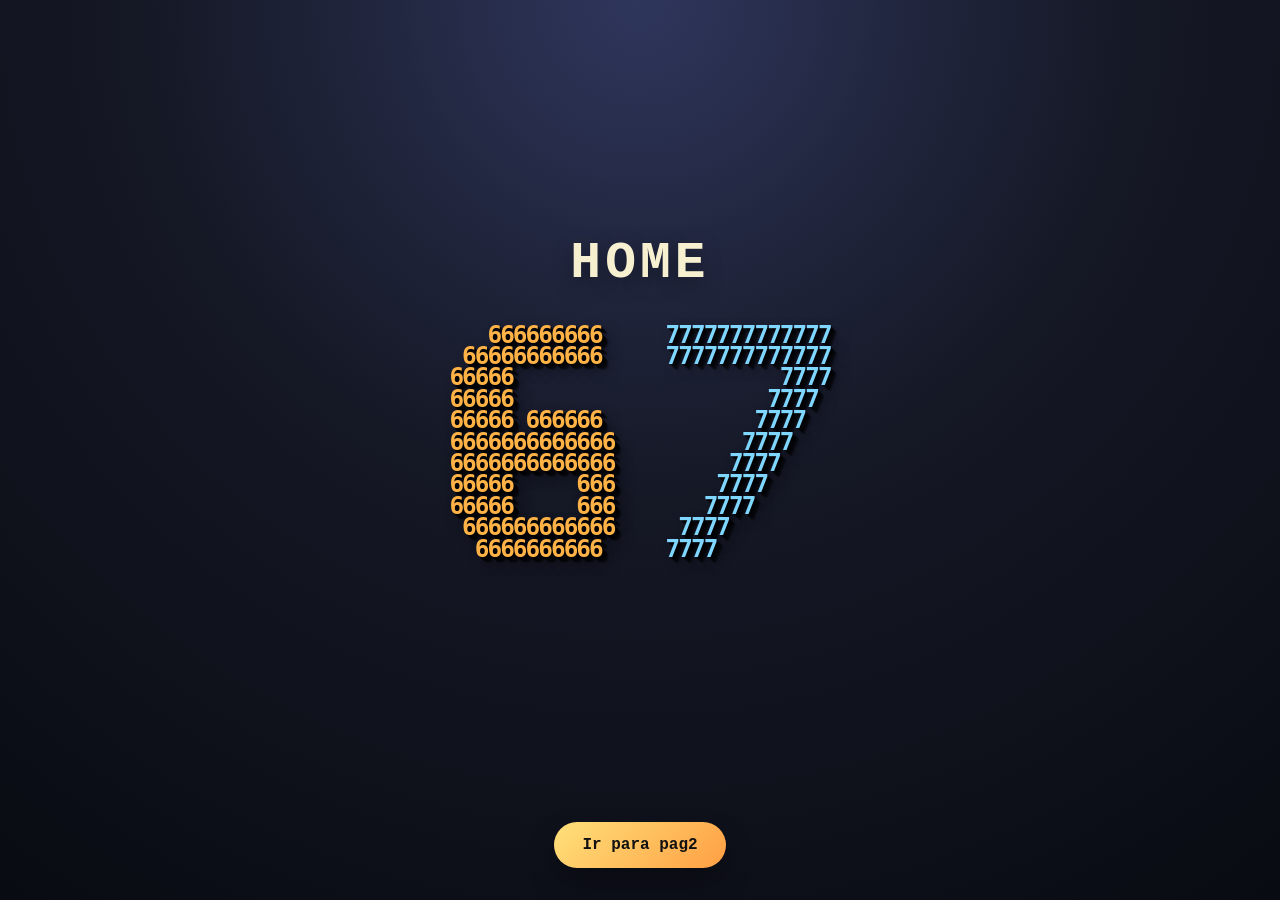
==== pag2.html @ 38421e1a "New Page 2" ====
<!DOCTYPE html>
<html lang="pt-br"> 
<head>
    <meta name="author" content="Pedro Cangemi" />
    <meta name="description" content="6 e 7 com HTML e CSS" />
    <meta name="keywords" content="git e gitHub" />
    <meta charset="utf-8" />
    <meta name="viewport" content="width=device-width, initial-scale=1.0" />
    <title>6 e 7</title>
    <link rel="stylesheet" href="css/style.css" />
</head>
<body>
    <main class="hero">
        <h1 class="page-title">Home</h1>

        <section class="scene">
            <pre class="ascii ascii-six" aria-label="Numero 6">
   666666666
 66666666666
66666
66666
66666 666666
6666666666666
6666666666666
66666     666
66666     666
 666666666666
  6666666666
            </pre>

            <pre class="ascii ascii-seven" aria-label="Numero 7">
7777777777777
7777777777777
         7777
        7777
       7777
      7777
     7777
    7777
   7777
 7777
7777
            </pre>
        </section>
    </main>

    <div class="actions">
        <a class="next-button" href="./pag2.html">Ir para pag2</a>
    </div>
</body>
</html>
---- css/style.css ----
* {
    box-sizing: border-box;
}

body {
    margin: 0;
    min-height: 100vh;
    background:
        radial-gradient(circle at top, #2f365c 0%, #151825 45%, #090b12 100%);
    font-family: "Courier New", monospace;
    display: flex;
    flex-direction: column;
}

.hero {
    flex: 1;
    display: flex;
    flex-direction: column;
    justify-content: center;
    padding-top: 24px;
}

.page-title {
    margin: 0;
    padding: 0 20px;
    text-align: center;
    color: #f7f0d0;
    font-size: clamp(2rem, 4vw, 3.6rem);
    letter-spacing: 0.08em;
    text-transform: uppercase;
    text-shadow: 0 6px 20px rgba(0, 0, 0, 0.35);
}

.scene {
    display: flex;
    align-items: center;
    justify-content: center;
    gap: 4vw;
    padding: 32px;
    flex-wrap: wrap;
}

.ascii {
    margin: 0;
    white-space: pre;
    font-weight: 700;
    line-height: 0.88;
    letter-spacing: -0.08em;
    font-size: clamp(1rem, 1.9vw, 2rem);
    transform-style: preserve-3d;
    animation: spin-number 8s linear infinite;
    text-shadow:
        1px 1px 0 rgba(0, 0, 0, 0.55),
        2px 2px 0 rgba(0, 0, 0, 0.5),
        3px 3px 0 rgba(0, 0, 0, 0.45),
        4px 4px 0 rgba(0, 0, 0, 0.4),
        5px 5px 0 rgba(0, 0, 0, 0.35),
        6px 6px 0 rgba(0, 0, 0, 0.3),
        7px 7px 14px rgba(0, 0, 0, 0.45);
}

.ascii-six {
    color: #ffb347;
}

.ascii-seven {
    color: #7fd6ff;
    animation-duration: 6.5s;
}

@keyframes spin-number {
    0% {
        transform: perspective(900px) rotateX(10deg) rotateY(0deg) skewY(-6deg);
    }

    100% {
        transform: perspective(900px) rotateX(10deg) rotateY(360deg) skewY(-6deg);
    }
}

.actions {
    display: flex;
    justify-content: center;
    padding: 0 20px 32px;
}

.next-button {
    display: inline-block;
    padding: 14px 28px;
    border-radius: 999px;
    background: linear-gradient(135deg, #ffe17a, #ff9f43);
    color: #111;
    text-decoration: none;
    font-weight: 700;
    box-shadow: 0 14px 28px rgba(0, 0, 0, 0.28);
    transition: transform 0.2s ease, box-shadow 0.2s ease;
}

.next-button:hover {
    transform: translateY(-2px);
    box-shadow: 0 18px 34px rgba(0, 0, 0, 0.34);
}

@media (max-width: 700px) {
    .scene {
        gap: 24px;
        padding: 20px;
    }

    .ascii {
        font-size: clamp(0.72rem, 2.6vw, 1.1rem);
    }
}
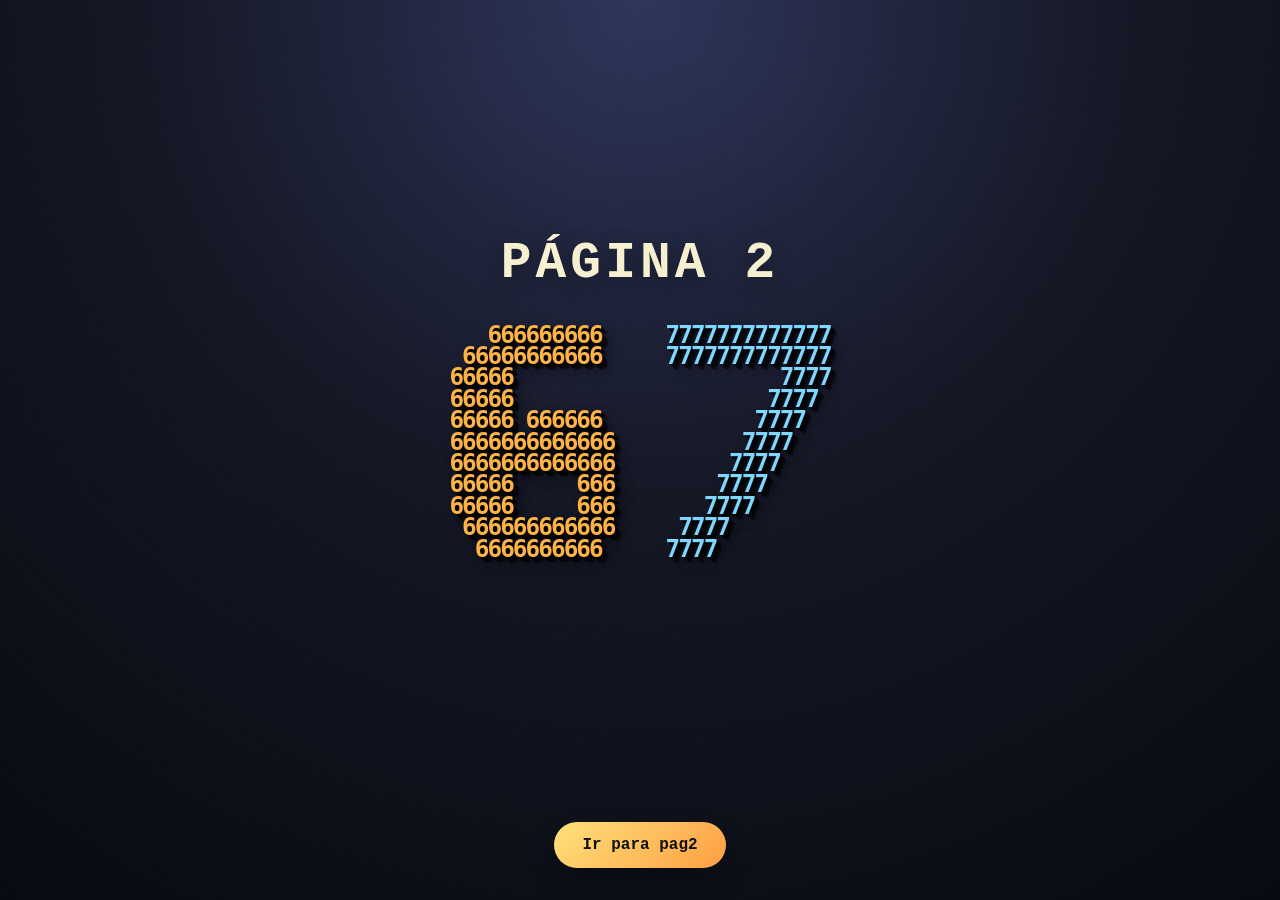
==== commit 481a2058: "Fix Pag2" ====
--- a/pag2.html
+++ b/pag2.html
@@ -11,7 +11,7 @@
 </head>
 <body>
     <main class="hero">
-        <h1 class="page-title">Home</h1>
+        <h1 class="page-title">Página 2</h1>
 
         <section class="scene">
             <pre class="ascii ascii-six" aria-label="Numero 6">
@@ -45,7 +45,7 @@
     </main>
 
     <div class="actions">
-        <a class="next-button" href="./pag2.html">Ir para pag2</a>
+        <a class="next-button" href="./pag3.html">Ir para pag2</a>
     </div>
 </body>
 </html>
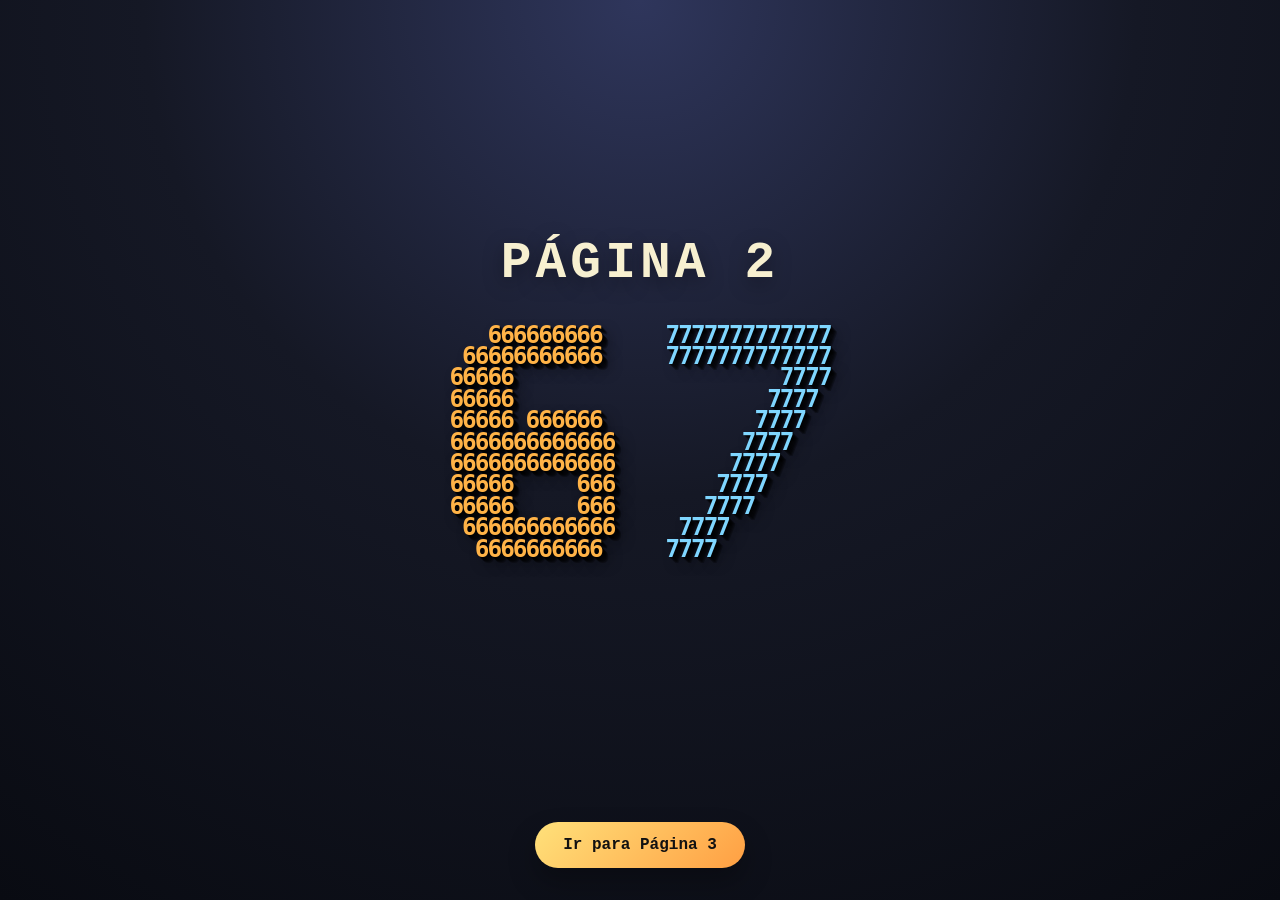
==== commit fceae765: "Fix" ====
--- a/pag2.html
+++ b/pag2.html
@@ -45,7 +45,7 @@
     </main>
 
     <div class="actions">
-        <a class="next-button" href="./pag3.html">Ir para pag2</a>
+        <a class="next-button" href="./pag3.html">Ir para Página 3</a>
     </div>
 </body>
 </html>
